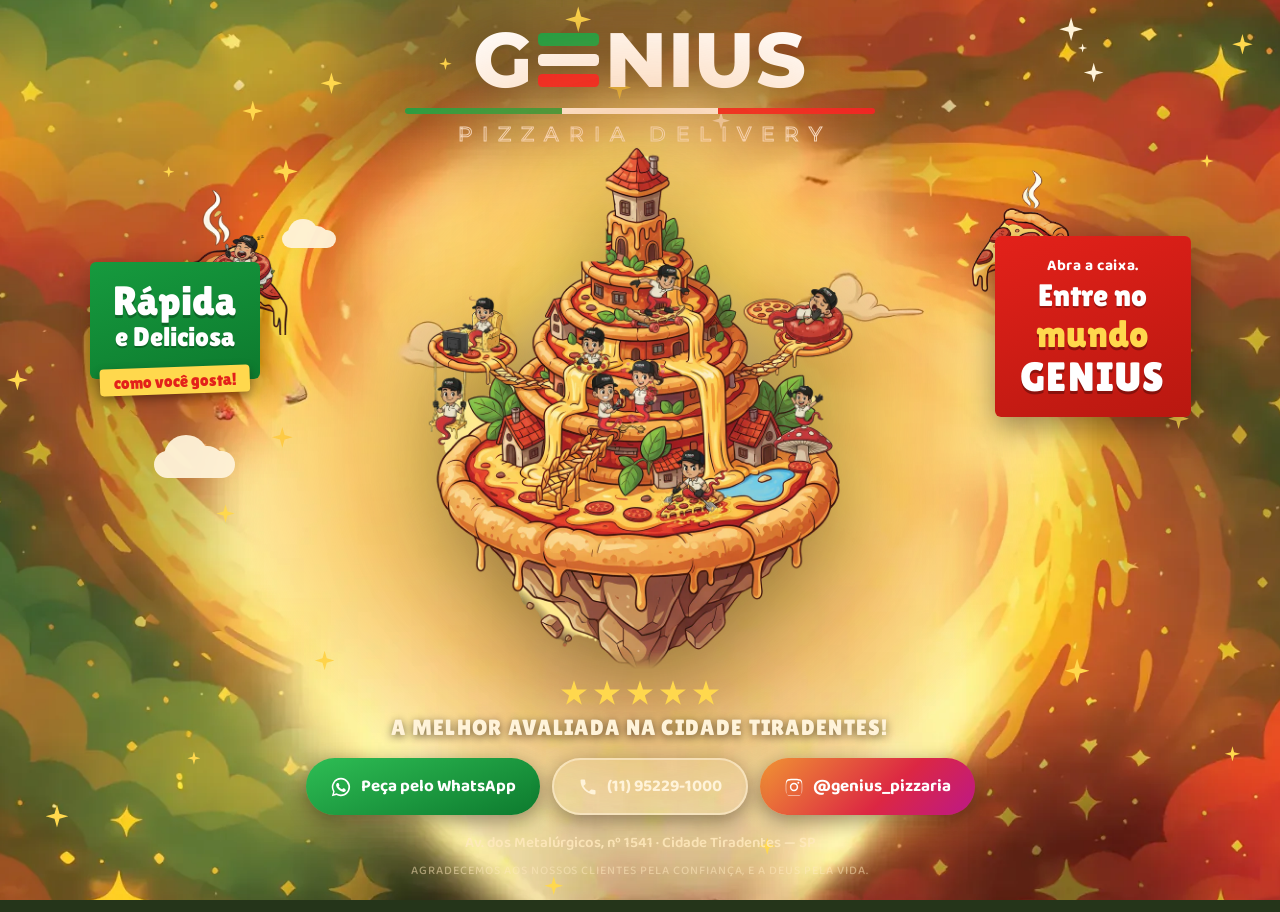
==== site/index.html @ 263ae0ee "Ponta da crosta da ilha completa: mantém rocha+brilho com desvanecimento suave (sem corte reto), ver" ====
<!DOCTYPE html>
<html lang="pt-BR">
<head>
  <meta charset="UTF-8">
  <meta name="viewport" content="width=device-width, initial-scale=1.0">
  <title>Genius Pizzaria Delivery — Entre no Mundo Genius 🍕</title>
  <meta name="description" content="Genius Pizzaria Delivery — rápida e deliciosa, como você gosta! A melhor avaliada na Cidade Tiradentes. Peça já: (11) 95229-1000">
  <meta property="og:title" content="Genius Pizzaria Delivery">
  <meta property="og:description" content="Abra a caixa. Entre no Mundo Genius! A melhor avaliada na Cidade Tiradentes.">
  <meta property="og:type" content="website">
  <link rel="icon" href="data:image/svg+xml,<svg xmlns=%22http://www.w3.org/2000/svg%22 viewBox=%220 0 100 100%22><text y=%22.9em%22 font-size=%2290%22>🍕</text></svg>">
  <link rel="preconnect" href="https://fonts.googleapis.com">
  <link rel="preconnect" href="https://fonts.gstatic.com" crossorigin>
  <link href="https://fonts.googleapis.com/css2?family=Montserrat:wght@500;800&family=Lilita+One&family=Baloo+2:wght@500;600;700&display=swap" rel="stylesheet">
  <link rel="preload" as="image" href="assets/island-v3.webp" imagesrcset="assets/island-sm-v3.webp 900w, assets/island-v3.webp 1500w" imagesizes="(max-width: 640px) 88vw, 46vh" fetchpriority="high">
  <link rel="preload" as="image" href="assets/bg-v2.webp" media="(min-width: 721px)">
  <link rel="preload" as="image" href="assets/bg-sm-v2.webp" media="(max-width: 720px)">
  <meta name="theme-color" content="#46551f">
  <link rel="stylesheet" href="style.css">
</head>
<body>

  <!-- ===== Fundo: a arte real da caixa (estático) + vida por cima ===== -->
  <div class="cosmos" aria-hidden="true">
    <div class="bg-art p" data-depth="-.1"></div>
    <div class="stars" id="stars"></div>
    <div class="embers" id="embers"></div>
  </div>

  <main class="scene">

    <!-- ===== Logo ===== -->
    <header class="logo reveal" style="--d:.15s">
      <h1 class="logo__word" translate="no">
        <span>G</span><span class="logo__flag-e"><i></i><i></i><i></i></span><span>NIUS</span>
      </h1>
      <div class="logo__ribbon"><i></i><i></i><i></i></div>
      <p class="logo__sub">Pizzaria&nbsp;Delivery</p>
    </header>

    <!-- ===== Palco central ===== -->
    <section class="stage" aria-label="O Mundo Genius">

      <div class="glow p" data-depth=".1"></div>

      <!-- nuvenzinhas creme -->
      <div class="puff puff--1 p" data-depth=".5" aria-hidden="true"></div>
      <div class="puff puff--2 p" data-depth=".62" aria-hidden="true"></div>
      <div class="puff puff--3 p" data-depth=".45" aria-hidden="true"></div>

      <!-- geninho dormindo na fatia -->
      <div class="flyer flyer--sleep p reveal" data-depth=".85" style="--d:.9s">
        <img src="assets/flyer-sleep-v2.webp" alt="Geninho cochilando em uma fatia de pizza voadora" width="440" height="452" draggable="false">
      </div>

      <!-- fatia flutuante -->
      <div class="flyer flyer--slice p reveal" data-depth=".95" style="--d:1.05s">
        <img src="assets/slice-v2.webp" alt="Fatia de pizza flutuando com queijo derretido" width="360" height="437" draggable="false">
      </div>

      <!-- ilha de pizza -->
      <div class="island p reveal-island" data-depth=".3" id="island">
        <img src="assets/island-v3.webp"
             srcset="assets/island-sm-v3.webp 900w, assets/island-v3.webp 1500w"
             sizes="(max-width: 640px) 92vw, 60vh"
             alt="Ilha flutuante feita de pizza, com torre, cachoeiras de queijo e os geninhos da Genius Pizzaria se divertindo"
             width="1500" height="1653" draggable="false">
      </div>

      <!-- geninho entregador voando -->
      <div class="flyer flyer--cape" aria-hidden="true">
        <div class="flyer--cape__bob">
          <img src="assets/flyer-cape-v2.webp" alt="" width="470" height="423" draggable="false">
        </div>
      </div>

      <!-- selos -->
      <div class="badges">
      <aside class="badge badge--green p reveal-pop" data-depth=".7" style="--d:.55s">
        <p class="badge--green__top">Rápida</p>
        <p class="badge--green__mid">e Deliciosa</p>
        <p class="badge--green__tag">como você gosta!</p>
      </aside>

      <aside class="badge badge--red p reveal-pop" data-depth=".7" style="--d:.7s">
        <p class="badge--red__small">Abra a caixa.</p>
        <p class="badge--red__line1">Entre no</p>
        <p class="badge--red__line2">mundo</p>
        <p class="badge--red__line3" translate="no">GENIUS</p>
      </aside>
      </div>
    </section>

    <!-- ===== Rodapé / CTA ===== -->
    <footer class="cta reveal" style="--d:1.2s">
      <div class="cta__rating" role="img" aria-label="5 estrelas — a melhor avaliada na Cidade Tiradentes">
        <span class="star"></span><span class="star"></span><span class="star"></span><span class="star"></span><span class="star"></span>
      </div>
      <p class="cta__claim">A melhor avaliada na Cidade Tiradentes!</p>

      <div class="cta__buttons">
        <a class="btn btn--wa" href="https://wa.me/5511952291000?text=Ol%C3%A1!%20Quero%20fazer%20um%20pedido%20%F0%9F%8D%95" target="_blank" rel="noopener">
          <svg viewBox="0 0 24 24" width="22" height="22" fill="currentColor" aria-hidden="true"><path d="M12 2a10 10 0 0 0-8.6 15.1L2 22l5-1.3A10 10 0 1 0 12 2Zm0 18.2c-1.6 0-3.1-.4-4.4-1.2l-.3-.2-3 .8.8-2.9-.2-.3A8.2 8.2 0 1 1 12 20.2Zm4.6-6.1c-.3-.1-1.5-.7-1.7-.8-.2-.1-.4-.1-.6.1-.2.3-.7.8-.8 1-.1.2-.3.2-.5.1a6.7 6.7 0 0 1-3.3-2.9c-.3-.4 0-.5.1-.7l.4-.5c.1-.2.1-.3 0-.5l-.8-1.9c-.2-.5-.4-.4-.6-.4h-.5c-.2 0-.5.1-.7.3-.2.3-.9.9-.9 2.2s.9 2.5 1.1 2.7c.1.2 1.8 2.8 4.5 3.9 2.6 1.1 2.6.7 3.1.7.5-.1 1.5-.6 1.7-1.2.2-.6.2-1.1.2-1.2-.1-.1-.3-.2-.7-.3Z"/></svg>
          Peça pelo WhatsApp
        </a>
        <a class="btn btn--tel" href="tel:+5511952291000">
          <svg viewBox="0 0 24 24" width="20" height="20" fill="currentColor" aria-hidden="true"><path d="M6.6 10.8a15.5 15.5 0 0 0 6.6 6.6l2.2-2.2c.3-.3.7-.4 1-.2 1.1.4 2.3.6 3.6.6.6 0 1 .4 1 1V20c0 .6-.4 1-1 1A17 17 0 0 1 3 4c0-.6.4-1 1-1h3.5c.6 0 1 .4 1 1 0 1.2.2 2.4.6 3.6.1.3 0 .7-.2 1l-2.3 2.2Z"/></svg>
          (11) 95229-1000
        </a>
        <a class="btn btn--ig" href="https://www.instagram.com/genius_pizzaria/" target="_blank" rel="noopener">
          <svg viewBox="0 0 24 24" width="20" height="20" fill="currentColor" aria-hidden="true"><path d="M12 2.2c3.2 0 3.6 0 4.8.1 1.2.1 1.9.2 2.3.4.6.2 1 .5 1.4.9.4.4.7.8.9 1.4.2.4.4 1.1.4 2.3.1 1.2.1 1.6.1 4.8s0 3.6-.1 4.8c-.1 1.2-.2 1.9-.4 2.3a3.8 3.8 0 0 1-2.3 2.3c-.4.2-1.1.4-2.3.4-1.2.1-1.6.1-4.8.1s-3.6 0-4.8-.1c-1.2-.1-1.9-.2-2.3-.4a3.8 3.8 0 0 1-2.3-2.3c-.2-.4-.4-1.1-.4-2.3-.1-1.2-.1-1.6-.1-4.8s0-3.6.1-4.8c.1-1.2.2-1.9.4-2.3.2-.6.5-1 .9-1.4.4-.4.8-.7 1.4-.9.4-.2 1.1-.4 2.3-.4 1.2-.1 1.6-.1 4.8-.1Zm0 1.8c-3.1 0-3.5 0-4.7.1-1.1.1-1.7.2-2.1.4-.5.2-.9.4-1.2.8-.4.3-.6.7-.8 1.2-.2.4-.3 1-.4 2.1-.1 1.2-.1 1.6-.1 4.7s0 3.5.1 4.7c.1 1.1.2 1.7.4 2.1.2.5.4.9.8 1.2.3.4.7.6 1.2.8.4.2 1 .3 2.1.4 1.2.1 1.6.1 4.7.1s3.5 0 4.7-.1c1.1-.1 1.7-.2 2.1-.4.5-.2.9-.4 1.2-.8.4-.3.6-.7.8-1.2.2-.4.3-1 .4-2.1.1-1.2.1-1.6.1-4.7s0-3.5-.1-4.7c-.1-1.1-.2-1.7-.4-2.1a2.6 2.6 0 0 0-.8-1.2 2.6 2.6 0 0 0-1.2-.8c-.4-.2-1-.3-2.1-.4-1.2-.1-1.6-.1-4.7-.1Zm0 3a5 5 0 1 1 0 10 5 5 0 0 1 0-10Zm0 8.2a3.2 3.2 0 1 0 0-6.4 3.2 3.2 0 0 0 0 6.4Zm6.4-8.4a1.2 1.2 0 1 1-2.4 0 1.2 1.2 0 0 1 2.4 0Z"/></svg>
          @genius_pizzaria
        </a>
      </div>

      <p class="cta__address">Av. dos Metalúrgicos, nº 1541 · Cidade Tiradentes — SP</p>
      <p class="cta__thanks">Agradecemos aos nossos clientes pela confiança, e a Deus pela vida.</p>
    </footer>
  </main>

  <script src="main.js" defer></script>
</body>
</html>
---- site/style.css ----
/* ============================================================
   GENIUS PIZZARIA — O Mundo Genius
   Paleta extraída da arte da caixa
   ============================================================ */
:root {
  --verde-escuro: #25351a;
  --verde-musgo: #46551f;
  --verde-selo: #169a3e;
  --verde-selo-esc: #0d7a2e;
  --vermelho: #e3211a;
  --vermelho-esc: #8e2017;
  --vinho: #5d140f;
  --laranja: #e8541d;
  --laranja-quente: #f58220;
  --dourado: #f5a623;
  --amarelo-estrela: #ffd84d;
  --queijo: #ffc83d;
  --creme: #fff3d9;
  --creme-suave: #ffe9bd;
  --tinta: #2b1408;

  --fonte-display: "Lilita One", "Baloo 2", cursive;
  --fonte-logo: "Montserrat", sans-serif;
  --fonte-corpo: "Baloo 2", sans-serif;

  /* parallax (atualizado via JS, -1..1) */
  --px: 0;
  --py: 0;
}

* { margin: 0; padding: 0; box-sizing: border-box; }

html, body { height: 100%; }

body {
  font-family: var(--fonte-corpo);
  color: var(--creme);
  background: var(--verde-escuro);
  overflow-x: hidden;
  -webkit-font-smoothing: antialiased;
}

img { user-select: none; -webkit-user-drag: none; }

/* ============================================================
   FUNDO CÓSMICO
   ============================================================ */
.cosmos {
  position: fixed;
  inset: 0;
  overflow: hidden;
  z-index: 0;
}

/* a arte de fundo da própria caixa, extraída do PDF original */
.bg-art {
  position: absolute;
  inset: -2.5%;
  background: url("assets/bg-v2.webp") center / cover no-repeat;
  background-color: #b0501e;
}

/* estrelas de 4 pontas (criadas via JS) */
.stars span {
  position: absolute;
  width: var(--s, 18px);
  height: var(--s, 18px);
  background: var(--c, var(--amarelo-estrela));
  clip-path: polygon(50% 0, 61% 39%, 100% 50%, 61% 61%, 50% 100%, 39% 61%, 0 50%, 39% 39%);
  animation: piscar var(--t, 3.5s) ease-in-out var(--d, 0s) infinite;
  filter: drop-shadow(0 0 6px rgba(255, 216, 77, .8));
}

@keyframes piscar {
  0%, 100% { transform: scale(.5) rotate(0deg); opacity: .25; }
  50%      { transform: scale(1.15) rotate(18deg); opacity: 1; }
}

/* fagulhas subindo */
.embers i {
  position: absolute;
  bottom: -3vh;
  width: var(--s, 6px);
  height: var(--s, 6px);
  border-radius: 50%;
  background: var(--dourado);
  opacity: 0;
  filter: blur(1px);
  animation: subir var(--t, 11s) linear var(--d, 0s) infinite;
}

@keyframes subir {
  0%   { transform: translate(0, 0) scale(1); opacity: 0; }
  8%   { opacity: .85; }
  100% { transform: translate(var(--drift, 30px), -108vh) scale(.2); opacity: 0; }
}

/* (nuvens agora fazem parte da arte real de fundo) */

/* ============================================================
   CENA
   ============================================================ */
.scene {
  position: relative;
  z-index: 1;
  min-height: 100dvh;
  display: flex;
  flex-direction: column;
  align-items: center;
}

/* camadas com parallax: JS define data-depth */
.p { will-change: transform; }

/* ---------- LOGO ---------- */
.logo {
  text-align: center;
  padding-top: clamp(12px, 2.4vh, 28px);
  filter: drop-shadow(0 6px 18px rgba(0, 0, 0, .45));
}

.logo__word {
  font-family: var(--fonte-logo);
  font-weight: 800;
  font-size: clamp(44px, 8.5vmin, 84px);
  letter-spacing: .01em;
  color: #fff;
  line-height: 1;
  display: inline-flex;
  align-items: center;
}

/* o "E" de bandeira italiana (barras arredondadas, como na logo oficial) */
.logo__flag-e {
  display: inline-flex;
  flex-direction: column;
  justify-content: center;
  gap: .105em;
  width: .8em;
  height: .76em;
  margin: 0 .07em;
}
.logo__flag-e i {
  height: .165em;
  border-radius: .055em;
  animation: ondular-e 4s ease-in-out infinite;
}
.logo__flag-e i:nth-child(1) { background: #16a046; }
.logo__flag-e i:nth-child(2) { background: #fff; animation-delay: .25s; }
.logo__flag-e i:nth-child(3) { background: #ee1c25; animation-delay: .5s; }

@keyframes ondular-e {
  0%, 100% { transform: scaleX(1); }
  50%      { transform: scaleX(.88); }
}

/* barra tricolor reta com pontas arredondadas */
.logo__ribbon {
  display: flex;
  width: min(86vw, 470px);
  height: 6px;
  margin: 10px auto 8px;
  border-radius: 4px;
  overflow: hidden;
}
.logo__ribbon i { flex: 1; }
.logo__ribbon i:nth-child(1) { background: #16a046; }
.logo__ribbon i:nth-child(2) { background: #fff; }
.logo__ribbon i:nth-child(3) { background: #ee1c25; }

.logo__sub {
  font-family: var(--fonte-logo);
  font-weight: 500;
  font-size: clamp(13px, 2.2vmin, 20px);
  letter-spacing: .5em;
  text-indent: .5em;
  text-transform: uppercase;
  color: transparent;
  -webkit-text-stroke: 1px rgba(255, 255, 255, .92);
  opacity: .95;
}

@supports not (-webkit-text-stroke: 1px white) {
  .logo__sub { color: var(--creme-suave); }
}

/* ---------- PALCO ---------- */
.stage {
  position: relative;
  flex: 1;
  width: 100%;
  display: grid;
  place-items: center;
  min-height: 0;
}

/* brilho pulsante atrás da ilha */
.glow {
  /* centralizado sem transform: o parallax (JS) sobrescreve o transform */
  position: absolute;
  left: calc(50% - min(47.5vmin, 440px));
  top: calc(50% - min(47.5vmin, 440px));
  width: min(95vmin, 880px);
  height: min(95vmin, 880px);
  border-radius: 50%;
  background:
    radial-gradient(circle, rgba(255, 243, 217, .92) 0%, rgba(255, 200, 61, .55) 26%, rgba(245, 130, 32, .32) 48%, transparent 70%);
  animation: pulsar 7s ease-in-out infinite;
  pointer-events: none;
}

@keyframes pulsar {
  0%, 100% { opacity: .45; scale: 1; }
  50%      { opacity: .7; scale: 1.05; }
}

/* ---------- ILHA ---------- */
.island {
  position: relative;
  z-index: 3;
  width: min(88vw, 48vh, 640px);
}

.island img {
  display: block;
  width: 100%;
  height: auto;
  animation: flutuar 7s ease-in-out infinite;
  filter: drop-shadow(0 30px 50px rgba(43, 20, 8, .5));
}

@keyframes flutuar {
  0%, 100% { transform: translateY(-1.2%) rotate(-.5deg); }
  50%      { transform: translateY(1.4%) rotate(.5deg); }
}

/* ---------- VOADORES ---------- */
.flyer { position: absolute; z-index: 4; pointer-events: none; }
.flyer img { display: block; width: 100%; height: auto; }

/* geninho dormindo — balança como rede */
.flyer--sleep {
  width: clamp(110px, 17vmin, 190px);
  left: clamp(2vw, 14vw, 18vw);
  top: 6%;
}
.flyer--sleep img {
  animation: ninar 6.5s ease-in-out infinite;
  transform-origin: 50% 120%;
}

@keyframes ninar {
  0%, 100% { transform: rotate(-4deg) translateY(0); }
  50%      { transform: rotate(3deg) translateY(-3.5%); }
}

/* fatia flutuante — sobe e desce */
.flyer--slice {
  width: clamp(78px, 12vmin, 135px);
  right: clamp(2vw, 16vw, 20vw);
  top: 4%;
}
.flyer--slice img {
  animation: bobear 5.2s ease-in-out -1.5s infinite;
}

@keyframes bobear {
  0%, 100% { transform: translateY(0) rotate(2deg); }
  50%      { transform: translateY(-9%) rotate(-3deg); }
}

/* geninho entregador — atravessa a tela */
.flyer--cape {
  width: clamp(120px, 19vmin, 210px);
  left: 0;
  top: 30%;
  z-index: 5;
  animation: entrega 26s linear 2s infinite;
  opacity: 0;
}

@keyframes entrega {
  0%    { transform: translateX(-30vw) translateY(0); opacity: 0; }
  2%    { opacity: 1; }
  20%   { transform: translateX(22vw) translateY(-6vh); }
  45%   { transform: translateX(64vw) translateY(3vh); }
  64%   { transform: translateX(101vw) translateY(-4vh); opacity: 1; }
  65%   { opacity: 0; }
  100%  { transform: translateX(101vw) translateY(-4vh); opacity: 0; }
}

.flyer--cape__bob { animation: bobear 2.2s ease-in-out infinite; }

/* ---------- NUVENZINHAS CREME ---------- */
.puff {
  position: absolute;
  z-index: 2;
  background: var(--creme);
  border-radius: 50px;
  opacity: .95;
  animation: bobear 8s ease-in-out infinite;
}
.puff::before, .puff::after {
  content: "";
  position: absolute;
  background: inherit;
  border-radius: 50%;
}
.puff::before { width: 55%; height: 160%; bottom: 0; left: 12%; }
.puff::after  { width: 42%; height: 120%; bottom: 0; right: 14%; }

.puff--1 { width: clamp(70px, 9vmin, 110px); height: clamp(22px, 3vmin, 36px); left: 12%; top: 58%; animation-delay: -2s; }
.puff--2 { width: clamp(54px, 7vmin, 88px);  height: clamp(18px, 2.4vmin, 28px); right: 10%; top: 30%; animation-delay: -5s; }
.puff--3 { width: clamp(46px, 6vmin, 70px);  height: clamp(15px, 2vmin, 24px); left: 22%; top: 16%; animation-delay: -7s; }

/* ---------- SELOS ---------- */
.badges { display: contents; }

.badge {
  position: absolute;
  z-index: 6;
  font-family: var(--fonte-display);
  text-align: center;
  color: #fff;
  box-shadow: 0 10px 28px rgba(20, 10, 4, .4);
}

/* balanço de pêndulo contínuo */
.badge--green { animation: pendulo-g 6s ease-in-out 1.6s infinite; }
.badge--red   { animation: pendulo-r 7s ease-in-out 2s infinite; }

@keyframes pendulo-g {
  0%, 100% { transform: rotate(-7deg); }
  50%      { transform: rotate(-3.5deg); }
}
@keyframes pendulo-r {
  0%, 100% { transform: rotate(4.5deg); }
  50%      { transform: rotate(1.5deg); }
}

.badge--green {
  left: clamp(8px, 7vw, 12vw);
  top: 22%;
  background: linear-gradient(160deg, var(--verde-selo), var(--verde-selo-esc));
  padding: clamp(12px, 2vmin, 22px) clamp(16px, 2.6vmin, 30px) clamp(20px, 3vmin, 32px);
  border-radius: 6px;
}

.badge--green__top {
  font-size: clamp(26px, 4.6vmin, 48px);
  line-height: 1;
  text-shadow: 0 3px 0 rgba(0, 0, 0, .25);
}

.badge--green__mid {
  font-size: clamp(17px, 3vmin, 31px);
  line-height: 1.15;
  text-shadow: 0 2px 0 rgba(0, 0, 0, .25);
}

.badge--green__tag {
  position: absolute;
  left: 50%;
  bottom: clamp(-14px, -1.6vmin, -10px);
  transform: translateX(-50%) rotate(-2deg);
  white-space: nowrap;
  background: var(--amarelo-estrela);
  color: var(--vermelho);
  font-size: clamp(12px, 1.9vmin, 19px);
  padding: .22em .8em .18em;
  border-radius: 4px;
  box-shadow: 0 4px 10px rgba(20, 10, 4, .35);
}

.badge--red {
  right: clamp(8px, 7vw, 12vw);
  top: 17%;
  background: linear-gradient(160deg, var(--vermelho), #b81810);
  padding: clamp(12px, 2vmin, 24px) clamp(16px, 2.8vmin, 34px);
  border-radius: 6px;
}

.badge--red__small {
  font-family: var(--fonte-corpo);
  font-weight: 700;
  font-size: clamp(11px, 1.7vmin, 17px);
  letter-spacing: .04em;
  margin-bottom: .2em;
}

.badge--red__line1 {
  font-size: clamp(20px, 3.4vmin, 35px);
  line-height: 1;
  text-shadow: 0 2px 0 rgba(0, 0, 0, .25);
}

.badge--red__line2 {
  font-size: clamp(24px, 4.2vmin, 44px);
  line-height: 1.15;
  color: var(--amarelo-estrela);
  text-shadow: 0 3px 0 rgba(0, 0, 0, .3);
}

.badge--red__line3 {
  font-size: clamp(26px, 4.6vmin, 48px);
  line-height: 1.05;
  letter-spacing: .03em;
  text-shadow: 0 3px 0 rgba(0, 0, 0, .3);
}

/* ---------- RODAPÉ / CTA ---------- */
.cta {
  position: relative;
  z-index: 7;
  text-align: center;
  padding: 8px 18px clamp(20px, 3.5vh, 36px);
}

.cta__rating {
  display: inline-flex;
  gap: 6px;
  margin-bottom: 4px;
}

.star {
  width: clamp(20px, 3vmin, 30px);
  height: clamp(20px, 3vmin, 30px);
  background: var(--amarelo-estrela);
  clip-path: polygon(50% 0%, 61% 35%, 98% 35%, 68% 57%, 79% 91%, 50% 70%, 21% 91%, 32% 57%, 2% 35%, 39% 35%);
  filter: drop-shadow(0 2px 4px rgba(20, 10, 4, .5));
  animation: brilho-estrela 3s ease-in-out infinite;
}
.star:nth-child(2) { animation-delay: .15s; }
.star:nth-child(3) { animation-delay: .3s; }
.star:nth-child(4) { animation-delay: .45s; }
.star:nth-child(5) { animation-delay: .6s; }

@keyframes brilho-estrela {
  0%, 100% { transform: scale(1); }
  10%      { transform: scale(1.18) rotate(8deg); }
  20%      { transform: scale(1); }
}

.cta__claim {
  font-family: var(--fonte-display);
  font-size: clamp(15px, 2.4vmin, 23px);
  letter-spacing: .06em;
  text-transform: uppercase;
  color: var(--creme);
  text-shadow: 0 2px 8px rgba(20, 10, 4, .6);
  margin-bottom: clamp(12px, 2vh, 20px);
}

.cta__buttons {
  display: flex;
  flex-wrap: wrap;
  justify-content: center;
  gap: 12px;
  margin-bottom: clamp(10px, 1.8vh, 18px);
}

.btn {
  display: inline-flex;
  align-items: center;
  gap: 9px;
  font-family: var(--fonte-corpo);
  font-weight: 700;
  font-size: clamp(14px, 2vmin, 17px);
  text-decoration: none;
  padding: 13px 24px;
  border-radius: 999px;
  transition: transform .18s cubic-bezier(.34, 1.56, .64, 1), box-shadow .18s ease, background .18s ease;
  box-shadow: 0 6px 20px rgba(20, 10, 4, .4);
}

.btn:hover { transform: translateY(-3px) scale(1.04); }
.btn:active { transform: translateY(0) scale(.98); }

.btn--wa {
  background: linear-gradient(160deg, #2ebd54, var(--verde-selo-esc));
  color: #fff;
}
.btn--wa:hover { box-shadow: 0 10px 28px rgba(22, 154, 62, .45); }

.btn--tel {
  background: rgba(255, 243, 217, .12);
  color: var(--creme);
  border: 2px solid rgba(255, 243, 217, .55);
  backdrop-filter: blur(4px);
}
.btn--tel:hover { background: rgba(255, 243, 217, .22); }

.btn--ig {
  background: linear-gradient(135deg, #f09433, #dc2743 60%, #bc1888);
  color: #fff;
}
.btn--ig:hover { box-shadow: 0 10px 28px rgba(220, 39, 67, .45); }

.cta__address {
  font-size: clamp(12px, 1.8vmin, 15px);
  font-weight: 600;
  color: var(--creme-suave);
  opacity: .85;
}

.cta__thanks {
  font-size: clamp(10px, 1.5vmin, 12px);
  font-weight: 500;
  letter-spacing: .08em;
  text-transform: uppercase;
  color: var(--creme-suave);
  opacity: .5;
  margin-top: 6px;
}

/* ============================================================
   ENTRADA (revelação em cascata)
   ============================================================ */
.reveal {
  opacity: 0;
  animation: revelar .9s cubic-bezier(.22, 1, .36, 1) var(--d, 0s) forwards;
}

@keyframes revelar {
  from { opacity: 0; transform: translateY(26px); }
  to   { opacity: 1; transform: translateY(0); }
}

.reveal-island {
  opacity: 0;
  animation: revelar-ilha 1.3s cubic-bezier(.22, 1, .36, 1) .3s forwards;
}

@keyframes revelar-ilha {
  from { opacity: 0; transform: translateY(7vh) scale(.92); }
  to   { opacity: 1; transform: translateY(0) scale(1); }
}

.reveal-pop {
  opacity: 0;
  animation: pop .7s cubic-bezier(.3, 1.8, .5, .9) var(--d, 0s) forwards;
}

@keyframes pop {
  from { opacity: 0; transform: scale(.3) rotate(-12deg); }
  to   { opacity: 1; transform: scale(1) rotate(0); }
}

/* os selos acumulam pop + pêndulo: o pêndulo tem delay até o pop acabar */

/* ============================================================
   RESPONSIVO
   ============================================================ */
@media (max-width: 720px) {
  .island { width: min(88vw, 46vh); }

  /* no celular os selos viram uma fileira no topo do palco,
     fora do desenho — nada de cobrir os geninhos */
  .stage { padding-top: 96px; }

  .badges {
    display: flex;
    position: absolute;
    top: 8px; left: 0; right: 0;
    justify-content: center;
    align-items: center;
    gap: 12px;
    z-index: 6;
    pointer-events: none;
  }
  .badge { position: static; }
  .badge--green { padding: 8px 14px 12px; }
  .badge--red   { padding: 8px 14px; }
  .badge--green__top  { font-size: 17px; }
  .badge--green__mid  { font-size: 12px; }
  .badge--green__tag  { font-size: 10px; bottom: -10px; }
  .badge--red__small  { font-size: 9px; }
  .badge--red__line1  { font-size: 13px; }
  .badge--red__line2  { font-size: 15px; }
  .badge--red__line3  { font-size: 17px; }

  .flyer--sleep { left: 1vw; top: 110px; width: clamp(80px, 21vw, 115px); }
  .flyer--slice { right: 2vw; top: 46%; width: clamp(58px, 15vw, 85px); }

  .bg-art { background-image: url("assets/bg-sm-v2.webp"); }

  .cta__buttons { flex-direction: column; align-items: stretch; max-width: 340px; margin-inline: auto; }
  .btn { justify-content: center; }
}

@media (max-height: 600px) and (orientation: landscape) {
  .logo { padding-top: 10px; }
  .logo__word { font-size: 38px; }
  .island { width: min(50vh, 50vw); }
}

/* ============================================================
   ACESSIBILIDADE — movimento reduzido
   ============================================================ */
@media (prefers-reduced-motion: reduce) {
  *, *::before, *::after {
    animation-duration: .01ms !important;
    animation-iteration-count: 1 !important;
    transition-duration: .01ms !important;
  }
  .reveal, .reveal-island, .reveal-pop, .flyer--cape { opacity: 1; }
  .flyer--cape { display: none; }
}
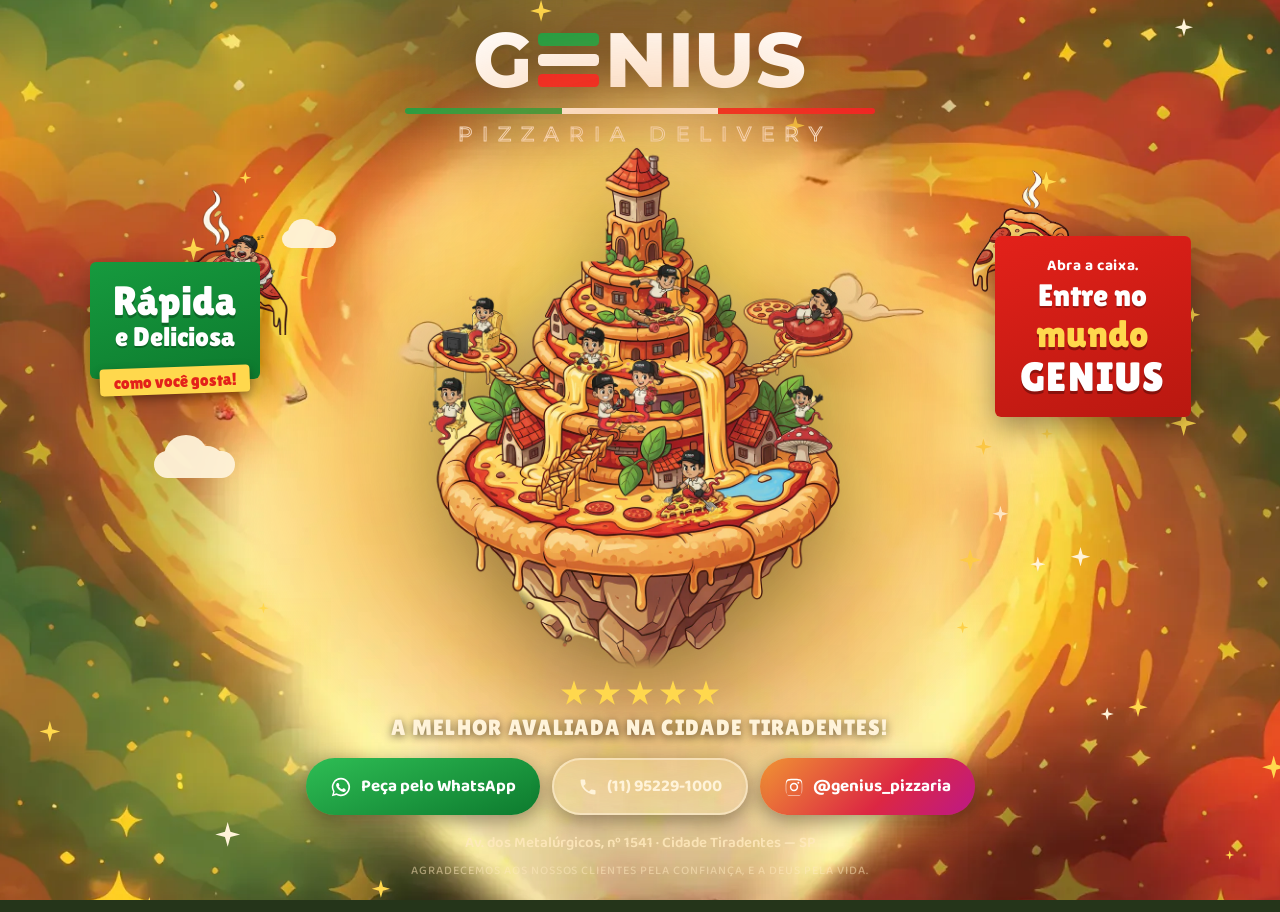
==== commit 8a85b3e5: "Remove fragmento/halo atrás do geninho de capa (versiona p/ v3) Co-Authored-By: Claude Opus 4.8 <nor" ====
--- a/site/index.html
+++ b/site/index.html
@@ -70,7 +70,7 @@
       <!-- geninho entregador voando -->
       <div class="flyer flyer--cape" aria-hidden="true">
         <div class="flyer--cape__bob">
-          <img src="assets/flyer-cape-v2.webp" alt="" width="470" height="423" draggable="false">
+          <img src="assets/flyer-cape-v3.webp" alt="" width="470" height="423" draggable="false">
         </div>
       </div>
 
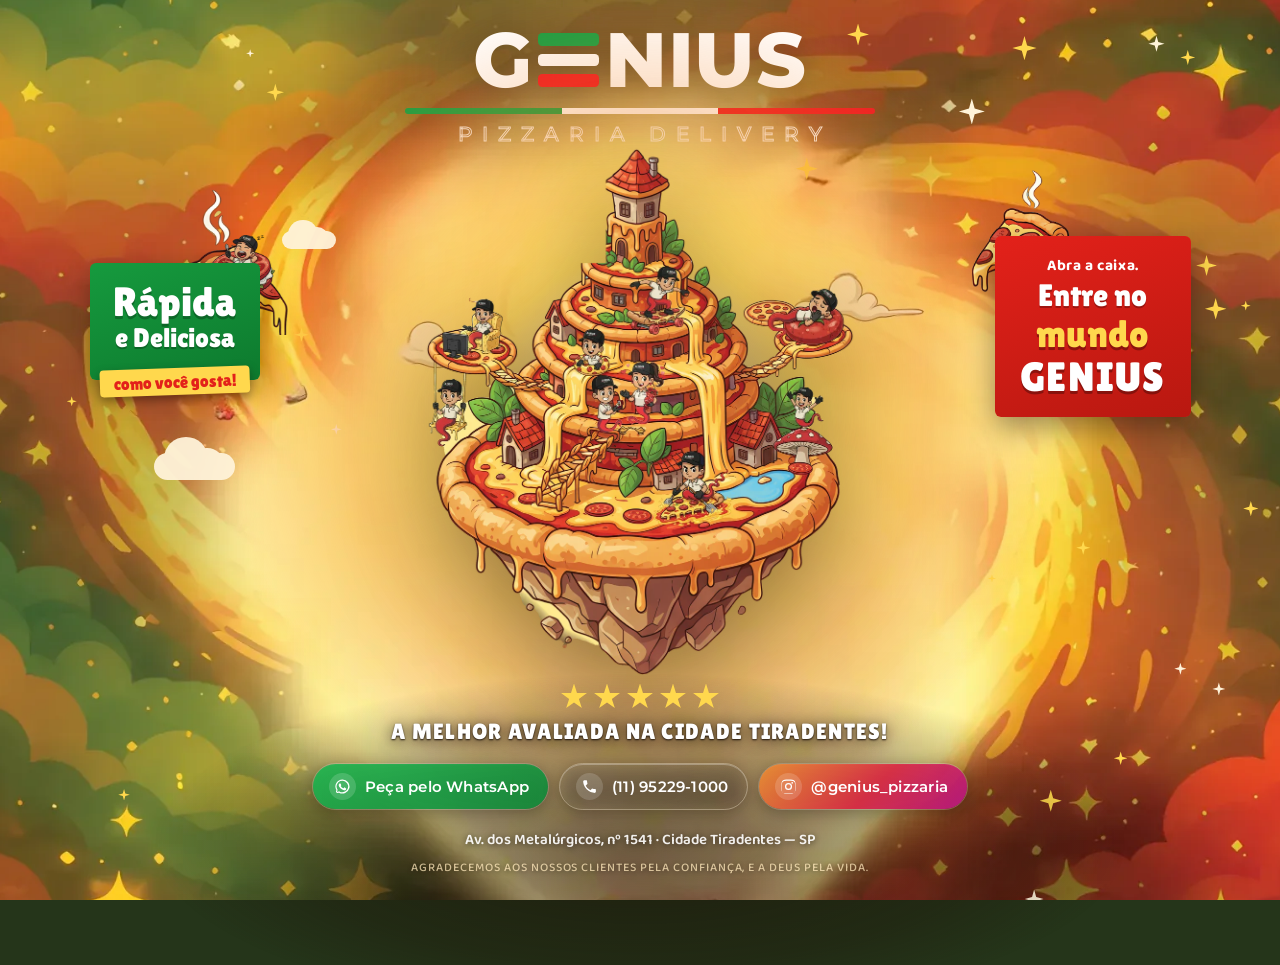
==== commit 6a2cbacd: "Ilha: rocha completa ate o debris e chaminca inteira (corrige fade que cortava ~150px da rocha e cro" ====
--- a/site/index.html
+++ b/site/index.html
@@ -12,7 +12,7 @@
   <link rel="preconnect" href="https://fonts.googleapis.com">
   <link rel="preconnect" href="https://fonts.gstatic.com" crossorigin>
   <link href="https://fonts.googleapis.com/css2?family=Montserrat:wght@500;800&family=Lilita+One&family=Baloo+2:wght@500;600;700&display=swap" rel="stylesheet">
-  <link rel="preload" as="image" href="assets/island-v3.webp" imagesrcset="assets/island-sm-v3.webp 900w, assets/island-v3.webp 1500w" imagesizes="(max-width: 640px) 88vw, 46vh" fetchpriority="high">
+  <link rel="preload" as="image" href="assets/island-v4.webp" imagesrcset="assets/island-sm-v4.webp 900w, assets/island-v4.webp 1500w" imagesizes="(max-width: 640px) 88vw, 46vh" fetchpriority="high">
   <link rel="preload" as="image" href="assets/bg-v2.webp" media="(min-width: 721px)">
   <link rel="preload" as="image" href="assets/bg-sm-v2.webp" media="(max-width: 720px)">
   <meta name="theme-color" content="#46551f">
@@ -60,11 +60,11 @@
 
       <!-- ilha de pizza -->
       <div class="island p reveal-island" data-depth=".3" id="island">
-        <img src="assets/island-v3.webp"
-             srcset="assets/island-sm-v3.webp 900w, assets/island-v3.webp 1500w"
+        <img src="assets/island-v4.webp"
+             srcset="assets/island-sm-v4.webp 900w, assets/island-v4.webp 1500w"
              sizes="(max-width: 640px) 92vw, 60vh"
              alt="Ilha flutuante feita de pizza, com torre, cachoeiras de queijo e os geninhos da Genius Pizzaria se divertindo"
-             width="1500" height="1653" draggable="false">
+             width="1500" height="1840" draggable="false">
       </div>
 
       <!-- geninho entregador voando -->
--- a/site/style.css
+++ b/site/style.css
@@ -416,6 +416,20 @@
   padding: 8px 18px clamp(20px, 3.5vh, 36px);
 }
 
+/* véu suave para o texto saltar sobre o brilho claro */
+.cta::before {
+  content: "";
+  position: absolute;
+  left: 50%;
+  top: -6%;
+  width: 150%;
+  height: 130%;
+  transform: translateX(-50%);
+  background: radial-gradient(ellipse 60% 72% at 50% 60%, rgba(26, 14, 5, .58), rgba(26, 14, 5, .28) 55%, transparent 78%);
+  z-index: -1;
+  pointer-events: none;
+}
+
 .cta__rating {
   display: inline-flex;
   gap: 6px;
@@ -446,61 +460,87 @@
   font-size: clamp(15px, 2.4vmin, 23px);
   letter-spacing: .06em;
   text-transform: uppercase;
-  color: var(--creme);
-  text-shadow: 0 2px 8px rgba(20, 10, 4, .6);
-  margin-bottom: clamp(12px, 2vh, 20px);
+  color: #fff;
+  text-shadow: 0 1px 2px rgba(20, 10, 4, .9), 0 2px 14px rgba(20, 10, 4, .7);
+  margin-bottom: clamp(14px, 2.2vh, 22px);
 }
 
 .cta__buttons {
   display: flex;
   flex-wrap: wrap;
   justify-content: center;
-  gap: 12px;
-  margin-bottom: clamp(10px, 1.8vh, 18px);
-}
-
+  gap: 10px;
+  margin-bottom: clamp(12px, 2vh, 20px);
+}
+
+/* botões slim, modernos: vidro fosco com fino contorno e brilho superior */
 .btn {
+  position: relative;
   display: inline-flex;
   align-items: center;
   gap: 9px;
-  font-family: var(--fonte-corpo);
-  font-weight: 700;
-  font-size: clamp(14px, 2vmin, 17px);
+  font-family: var(--fonte-logo);
+  font-weight: 600;
+  font-size: clamp(12.5px, 1.65vmin, 15px);
+  letter-spacing: .015em;
   text-decoration: none;
-  padding: 13px 24px;
+  padding: 9px 19px 9px 16px;
   border-radius: 999px;
-  transition: transform .18s cubic-bezier(.34, 1.56, .64, 1), box-shadow .18s ease, background .18s ease;
-  box-shadow: 0 6px 20px rgba(20, 10, 4, .4);
-}
-
-.btn:hover { transform: translateY(-3px) scale(1.04); }
-.btn:active { transform: translateY(0) scale(.98); }
-
-.btn--wa {
-  background: linear-gradient(160deg, #2ebd54, var(--verde-selo-esc));
   color: #fff;
-}
-.btn--wa:hover { box-shadow: 0 10px 28px rgba(22, 154, 62, .45); }
-
-.btn--tel {
-  background: rgba(255, 243, 217, .12);
-  color: var(--creme);
-  border: 2px solid rgba(255, 243, 217, .55);
-  backdrop-filter: blur(4px);
-}
-.btn--tel:hover { background: rgba(255, 243, 217, .22); }
-
-.btn--ig {
-  background: linear-gradient(135deg, #f09433, #dc2743 60%, #bc1888);
-  color: #fff;
-}
-.btn--ig:hover { box-shadow: 0 10px 28px rgba(220, 39, 67, .45); }
+  isolation: isolate;
+  -webkit-backdrop-filter: blur(10px);
+  backdrop-filter: blur(10px);
+  border: 1px solid rgba(255, 255, 255, .22);
+  box-shadow:
+    0 4px 16px rgba(20, 10, 4, .32),
+    inset 0 1px 0 rgba(255, 255, 255, .28);
+  transition: transform .22s cubic-bezier(.34, 1.4, .64, 1), box-shadow .22s ease, border-color .22s ease;
+}
+
+/* leve preenchimento de cor por trás do vidro */
+.btn::before {
+  content: "";
+  position: absolute;
+  inset: 0;
+  border-radius: inherit;
+  z-index: -1;
+  opacity: .9;
+  transition: opacity .22s ease;
+}
+
+/* ícone num disco translúcido sutil */
+.btn svg {
+  width: 17px;
+  height: 17px;
+  padding: 5px;
+  box-sizing: content-box;
+  border-radius: 50%;
+  background: rgba(255, 255, 255, .16);
+}
+
+.btn:hover {
+  transform: translateY(-2px);
+  border-color: rgba(255, 255, 255, .42);
+}
+.btn:hover::before { opacity: 1; }
+.btn:active { transform: translateY(0); }
+
+.btn--wa::before { background: linear-gradient(150deg, #1fb851, #128a3a); }
+.btn--wa:hover { box-shadow: 0 8px 24px rgba(20, 170, 70, .4), inset 0 1px 0 rgba(255,255,255,.3); }
+
+.btn--tel::before { background: linear-gradient(150deg, rgba(255,243,217,.16), rgba(255,243,217,.06)); }
+.btn--tel { border-color: rgba(255, 243, 217, .4); }
+.btn--tel:hover { box-shadow: 0 8px 24px rgba(20, 10, 4, .35), inset 0 1px 0 rgba(255,255,255,.3); }
+
+.btn--ig::before { background: linear-gradient(135deg, #f09433, #dc2743 55%, #bc1888); }
+.btn--ig:hover { box-shadow: 0 8px 24px rgba(220, 39, 100, .42), inset 0 1px 0 rgba(255,255,255,.3); }
 
 .cta__address {
   font-size: clamp(12px, 1.8vmin, 15px);
   font-weight: 600;
-  color: var(--creme-suave);
-  opacity: .85;
+  color: #fff;
+  opacity: .9;
+  text-shadow: 0 1px 6px rgba(20, 10, 4, .7);
 }
 
 .cta__thanks {
@@ -509,7 +549,8 @@
   letter-spacing: .08em;
   text-transform: uppercase;
   color: var(--creme-suave);
-  opacity: .5;
+  opacity: .72;
+  text-shadow: 0 1px 5px rgba(20, 10, 4, .6);
   margin-top: 6px;
 }
 
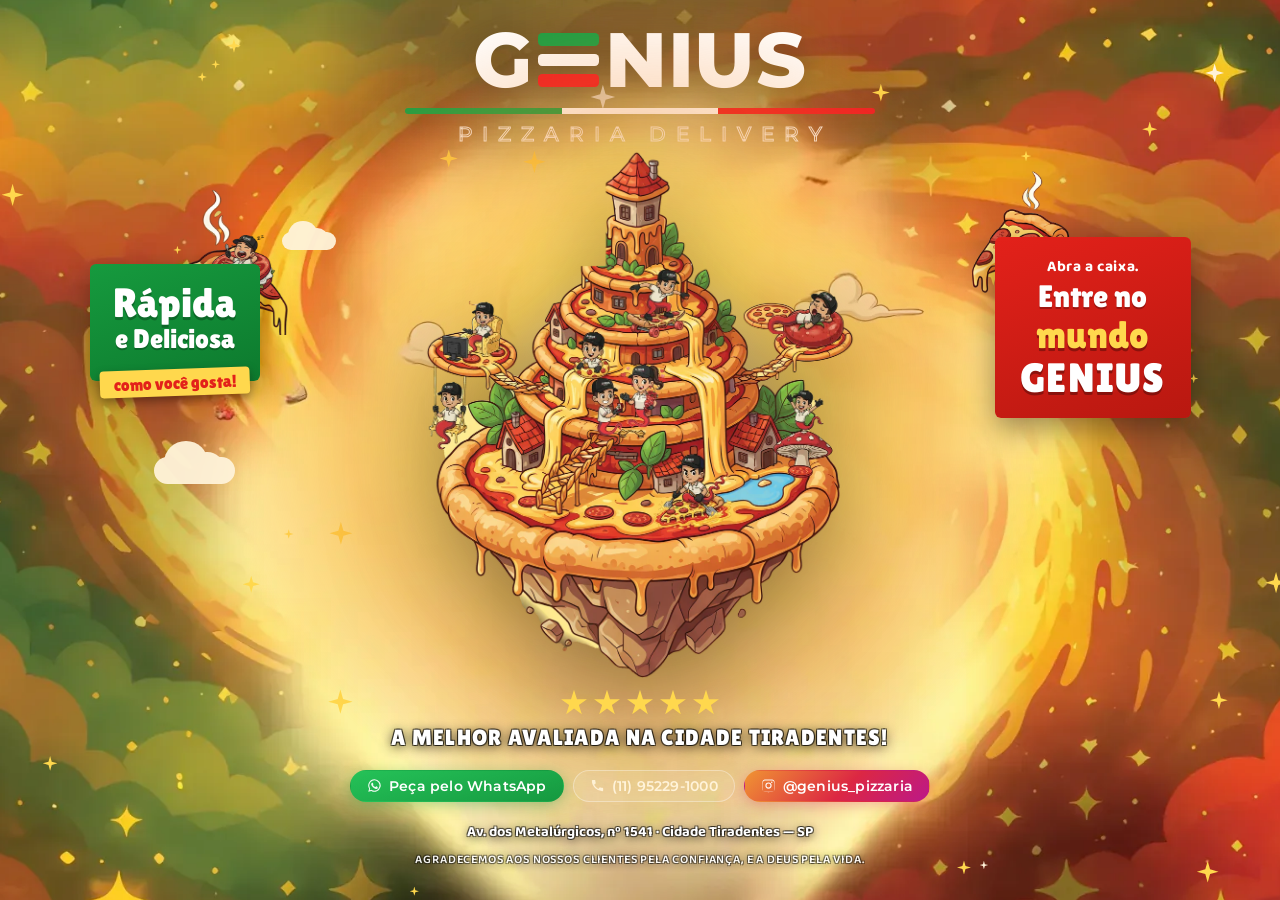
==== commit 7c5f6923: "Remove residuo de rocha do fundo (visivel ao rolar no mobile); versiona bg p/ v3 Co-Authored-By: Cla" ====
--- a/site/index.html
+++ b/site/index.html
@@ -13,8 +13,8 @@
   <link rel="preconnect" href="https://fonts.gstatic.com" crossorigin>
   <link href="https://fonts.googleapis.com/css2?family=Montserrat:wght@500;800&family=Lilita+One&family=Baloo+2:wght@500;600;700&display=swap" rel="stylesheet">
   <link rel="preload" as="image" href="assets/island-v4.webp" imagesrcset="assets/island-sm-v4.webp 900w, assets/island-v4.webp 1500w" imagesizes="(max-width: 640px) 88vw, 46vh" fetchpriority="high">
-  <link rel="preload" as="image" href="assets/bg-v2.webp" media="(min-width: 721px)">
-  <link rel="preload" as="image" href="assets/bg-sm-v2.webp" media="(max-width: 720px)">
+  <link rel="preload" as="image" href="assets/bg-v3.webp" media="(min-width: 721px)">
+  <link rel="preload" as="image" href="assets/bg-sm-v3.webp" media="(max-width: 720px)">
   <meta name="theme-color" content="#46551f">
   <link rel="stylesheet" href="style.css">
 </head>
--- a/site/style.css
+++ b/site/style.css
@@ -56,7 +56,7 @@
 .bg-art {
   position: absolute;
   inset: -2.5%;
-  background: url("assets/bg-v2.webp") center / cover no-repeat;
+  background: url("assets/bg-v3.webp") center / cover no-repeat;
   background-color: #b0501e;
 }
 
@@ -408,26 +408,14 @@
   text-shadow: 0 3px 0 rgba(0, 0, 0, .3);
 }
 
-/* ---------- RODAPÉ / CTA ---------- */
+/* ---------- RODAPÉ / CTA (transparente; legibilidade por contorno) ---------- */
 .cta {
   position: relative;
   z-index: 7;
   text-align: center;
+  width: min(94vw, 680px);
+  margin: 0 auto;
   padding: 8px 18px clamp(20px, 3.5vh, 36px);
-}
-
-/* véu suave para o texto saltar sobre o brilho claro */
-.cta::before {
-  content: "";
-  position: absolute;
-  left: 50%;
-  top: -6%;
-  width: 150%;
-  height: 130%;
-  transform: translateX(-50%);
-  background: radial-gradient(ellipse 60% 72% at 50% 60%, rgba(26, 14, 5, .58), rgba(26, 14, 5, .28) 55%, transparent 78%);
-  z-index: -1;
-  pointer-events: none;
 }
 
 .cta__rating {
@@ -461,7 +449,10 @@
   letter-spacing: .06em;
   text-transform: uppercase;
   color: #fff;
-  text-shadow: 0 1px 2px rgba(20, 10, 4, .9), 0 2px 14px rgba(20, 10, 4, .7);
+  text-shadow:
+    -1px -1px 0 rgba(0, 0, 0, .55), 1px -1px 0 rgba(0, 0, 0, .55),
+    -1px 1px 0 rgba(0, 0, 0, .55), 1px 1px 0 rgba(0, 0, 0, .55),
+    0 2px 12px rgba(0, 0, 0, .85);
   margin-bottom: clamp(14px, 2.2vh, 22px);
 }
 
@@ -469,88 +460,77 @@
   display: flex;
   flex-wrap: wrap;
   justify-content: center;
-  gap: 10px;
-  margin-bottom: clamp(12px, 2vh, 20px);
-}
-
-/* botões slim, modernos: vidro fosco com fino contorno e brilho superior */
+  gap: 9px;
+  margin-bottom: clamp(12px, 2vh, 18px);
+}
+
+/* botões ultra slim e modernos */
 .btn {
   position: relative;
   display: inline-flex;
   align-items: center;
-  gap: 9px;
+  gap: 7px;
   font-family: var(--fonte-logo);
   font-weight: 600;
-  font-size: clamp(12.5px, 1.65vmin, 15px);
+  font-size: clamp(12px, 1.5vmin, 13.5px);
   letter-spacing: .015em;
   text-decoration: none;
-  padding: 9px 19px 9px 16px;
+  padding: 7px 16px;
   border-radius: 999px;
   color: #fff;
-  isolation: isolate;
-  -webkit-backdrop-filter: blur(10px);
-  backdrop-filter: blur(10px);
-  border: 1px solid rgba(255, 255, 255, .22);
-  box-shadow:
-    0 4px 16px rgba(20, 10, 4, .32),
-    inset 0 1px 0 rgba(255, 255, 255, .28);
-  transition: transform .22s cubic-bezier(.34, 1.4, .64, 1), box-shadow .22s ease, border-color .22s ease;
-}
-
-/* leve preenchimento de cor por trás do vidro */
-.btn::before {
-  content: "";
-  position: absolute;
-  inset: 0;
-  border-radius: inherit;
-  z-index: -1;
-  opacity: .9;
-  transition: opacity .22s ease;
-}
-
-/* ícone num disco translúcido sutil */
-.btn svg {
-  width: 17px;
-  height: 17px;
-  padding: 5px;
-  box-sizing: content-box;
-  border-radius: 50%;
-  background: rgba(255, 255, 255, .16);
-}
-
-.btn:hover {
-  transform: translateY(-2px);
-  border-color: rgba(255, 255, 255, .42);
-}
-.btn:hover::before { opacity: 1; }
+  border: 1px solid transparent;
+  transition: transform .2s cubic-bezier(.34, 1.4, .64, 1), box-shadow .2s ease, background .2s ease, border-color .2s ease;
+}
+
+.btn svg { width: 15px; height: 15px; opacity: .95; }
+
+.btn:hover { transform: translateY(-2px); }
 .btn:active { transform: translateY(0); }
 
-.btn--wa::before { background: linear-gradient(150deg, #1fb851, #128a3a); }
-.btn--wa:hover { box-shadow: 0 8px 24px rgba(20, 170, 70, .4), inset 0 1px 0 rgba(255,255,255,.3); }
-
-.btn--tel::before { background: linear-gradient(150deg, rgba(255,243,217,.16), rgba(255,243,217,.06)); }
-.btn--tel { border-color: rgba(255, 243, 217, .4); }
-.btn--tel:hover { box-shadow: 0 8px 24px rgba(20, 10, 4, .35), inset 0 1px 0 rgba(255,255,255,.3); }
-
-.btn--ig::before { background: linear-gradient(135deg, #f09433, #dc2743 55%, #bc1888); }
-.btn--ig:hover { box-shadow: 0 8px 24px rgba(220, 39, 100, .42), inset 0 1px 0 rgba(255,255,255,.3); }
+/* WhatsApp: primário, verde sólido refinado */
+.btn--wa {
+  background: linear-gradient(165deg, #25c258, #15974180);
+  background-color: #169a3e;
+  box-shadow: 0 3px 14px rgba(18, 150, 60, .35);
+}
+.btn--wa:hover { box-shadow: 0 6px 20px rgba(20, 180, 75, .5); }
+
+/* Telefone: secundário fantasma (hairline) */
+.btn--tel {
+  background: rgba(255, 255, 255, .08);
+  border-color: rgba(255, 255, 255, .35);
+  color: var(--creme);
+}
+.btn--tel:hover { background: rgba(255, 255, 255, .16); border-color: rgba(255, 255, 255, .55); }
+
+/* Instagram: gradiente da marca */
+.btn--ig {
+  background: linear-gradient(135deg, #f09433, #dc2743 55%, #bc1888);
+  box-shadow: 0 3px 14px rgba(220, 39, 100, .32);
+}
+.btn--ig:hover { box-shadow: 0 6px 20px rgba(220, 39, 100, .5); }
 
 .cta__address {
-  font-size: clamp(12px, 1.8vmin, 15px);
+  font-size: clamp(12px, 1.8vmin, 14.5px);
+  font-weight: 700;
+  color: #fff;
+  text-shadow:
+    -1px -1px 0 rgba(0, 0, 0, .5), 1px -1px 0 rgba(0, 0, 0, .5),
+    -1px 1px 0 rgba(0, 0, 0, .5), 1px 1px 0 rgba(0, 0, 0, .5),
+    0 2px 10px rgba(0, 0, 0, .8);
+}
+
+.cta__thanks {
+  font-size: clamp(10px, 1.5vmin, 12px);
   font-weight: 600;
+  letter-spacing: .07em;
+  text-transform: uppercase;
   color: #fff;
   opacity: .9;
-  text-shadow: 0 1px 6px rgba(20, 10, 4, .7);
-}
-
-.cta__thanks {
-  font-size: clamp(10px, 1.5vmin, 12px);
-  font-weight: 500;
-  letter-spacing: .08em;
-  text-transform: uppercase;
-  color: var(--creme-suave);
-  opacity: .72;
-  text-shadow: 0 1px 5px rgba(20, 10, 4, .6);
+  text-shadow:
+    -1px -1px 0 rgba(0, 0, 0, .45), 1px -1px 0 rgba(0, 0, 0, .45),
+    -1px 1px 0 rgba(0, 0, 0, .45), 1px 1px 0 rgba(0, 0, 0, .45),
+    0 1px 8px rgba(0, 0, 0, .75);
   margin-top: 6px;
 }
 
@@ -623,7 +603,7 @@
   .flyer--sleep { left: 1vw; top: 110px; width: clamp(80px, 21vw, 115px); }
   .flyer--slice { right: 2vw; top: 46%; width: clamp(58px, 15vw, 85px); }
 
-  .bg-art { background-image: url("assets/bg-sm-v2.webp"); }
+  .bg-art { background-image: url("assets/bg-sm-v3.webp"); }
 
   .cta__buttons { flex-direction: column; align-items: stretch; max-width: 340px; margin-inline: auto; }
   .btn { justify-content: center; }
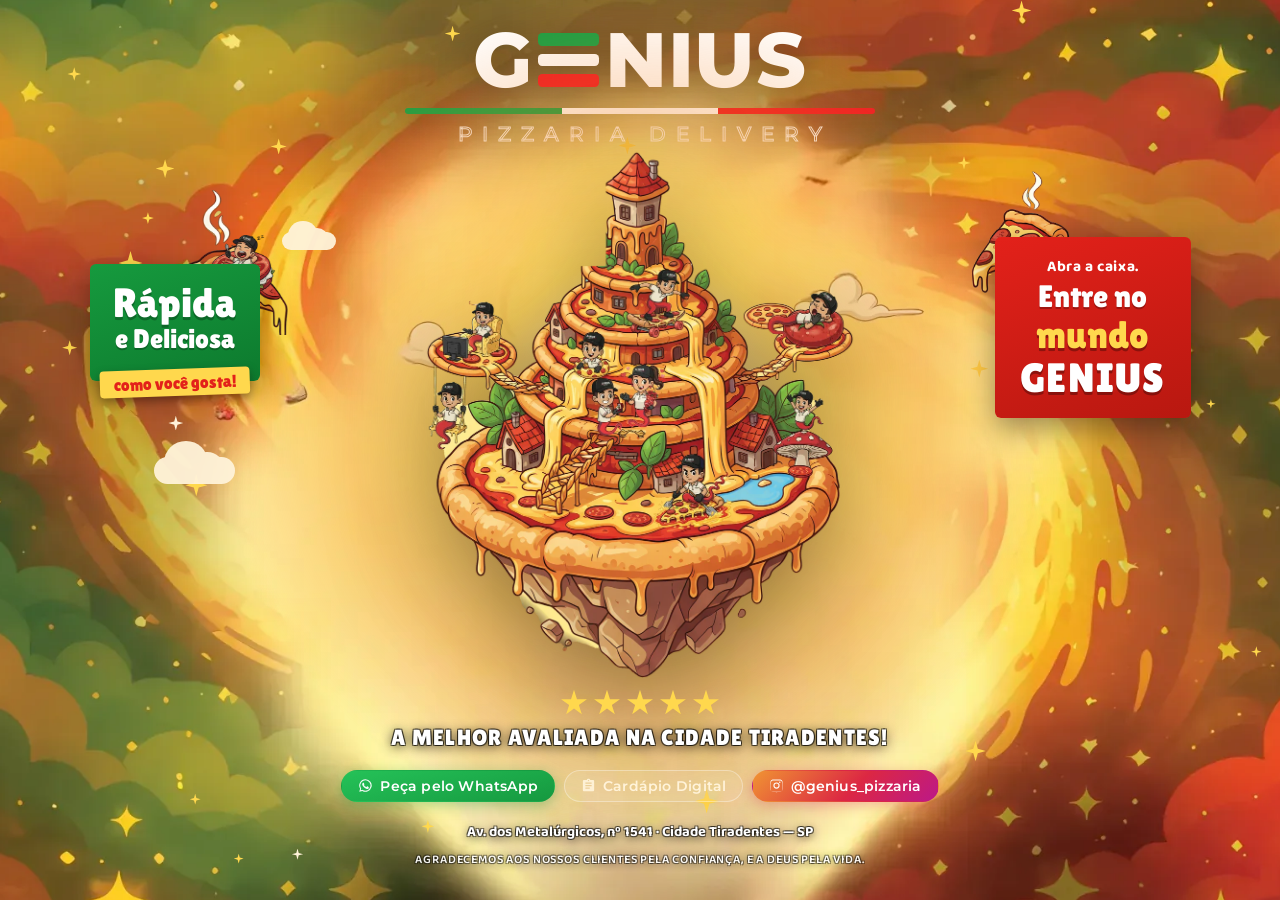
==== commit 46a1d1fa: "Substitui CTA de telefone pelo link do cardápio digital (Wabiz)" ====
--- a/site/index.html
+++ b/site/index.html
@@ -103,9 +103,9 @@
           <svg viewBox="0 0 24 24" width="22" height="22" fill="currentColor" aria-hidden="true"><path d="M12 2a10 10 0 0 0-8.6 15.1L2 22l5-1.3A10 10 0 1 0 12 2Zm0 18.2c-1.6 0-3.1-.4-4.4-1.2l-.3-.2-3 .8.8-2.9-.2-.3A8.2 8.2 0 1 1 12 20.2Zm4.6-6.1c-.3-.1-1.5-.7-1.7-.8-.2-.1-.4-.1-.6.1-.2.3-.7.8-.8 1-.1.2-.3.2-.5.1a6.7 6.7 0 0 1-3.3-2.9c-.3-.4 0-.5.1-.7l.4-.5c.1-.2.1-.3 0-.5l-.8-1.9c-.2-.5-.4-.4-.6-.4h-.5c-.2 0-.5.1-.7.3-.2.3-.9.9-.9 2.2s.9 2.5 1.1 2.7c.1.2 1.8 2.8 4.5 3.9 2.6 1.1 2.6.7 3.1.7.5-.1 1.5-.6 1.7-1.2.2-.6.2-1.1.2-1.2-.1-.1-.3-.2-.7-.3Z"/></svg>
           Peça pelo WhatsApp
         </a>
-        <a class="btn btn--tel" href="tel:+5511952291000">
-          <svg viewBox="0 0 24 24" width="20" height="20" fill="currentColor" aria-hidden="true"><path d="M6.6 10.8a15.5 15.5 0 0 0 6.6 6.6l2.2-2.2c.3-.3.7-.4 1-.2 1.1.4 2.3.6 3.6.6.6 0 1 .4 1 1V20c0 .6-.4 1-1 1A17 17 0 0 1 3 4c0-.6.4-1 1-1h3.5c.6 0 1 .4 1 1 0 1.2.2 2.4.6 3.6.1.3 0 .7-.2 1l-2.3 2.2Z"/></svg>
-          (11) 95229-1000
+        <a class="btn btn--menu" href="https://geniuspizzariaeesfiharia.wabiz.delivery/" target="_blank" rel="noopener">
+          <svg viewBox="0 0 24 24" width="20" height="20" fill="currentColor" aria-hidden="true"><path d="M19 3h-4.18C14.4 1.84 13.3 1 12 1c-1.3 0-2.4.84-2.82 2H5c-1.1 0-2 .9-2 2v14c0 1.1.9 2 2 2h14c1.1 0 2-.9 2-2V5c0-1.1-.9-2-2-2zm-7 0c.55 0 1 .45 1 1s-.45 1-1 1-1-.45-1-1 .45-1 1-1zm2 14H7v-2h7v2zm3-4H7v-2h10v2zm0-4H7V7h10v2z"/></svg>
+          Cardápio Digital
         </a>
         <a class="btn btn--ig" href="https://www.instagram.com/genius_pizzaria/" target="_blank" rel="noopener">
           <svg viewBox="0 0 24 24" width="20" height="20" fill="currentColor" aria-hidden="true"><path d="M12 2.2c3.2 0 3.6 0 4.8.1 1.2.1 1.9.2 2.3.4.6.2 1 .5 1.4.9.4.4.7.8.9 1.4.2.4.4 1.1.4 2.3.1 1.2.1 1.6.1 4.8s0 3.6-.1 4.8c-.1 1.2-.2 1.9-.4 2.3a3.8 3.8 0 0 1-2.3 2.3c-.4.2-1.1.4-2.3.4-1.2.1-1.6.1-4.8.1s-3.6 0-4.8-.1c-1.2-.1-1.9-.2-2.3-.4a3.8 3.8 0 0 1-2.3-2.3c-.2-.4-.4-1.1-.4-2.3-.1-1.2-.1-1.6-.1-4.8s0-3.6.1-4.8c.1-1.2.2-1.9.4-2.3.2-.6.5-1 .9-1.4.4-.4.8-.7 1.4-.9.4-.2 1.1-.4 2.3-.4 1.2-.1 1.6-.1 4.8-.1Zm0 1.8c-3.1 0-3.5 0-4.7.1-1.1.1-1.7.2-2.1.4-.5.2-.9.4-1.2.8-.4.3-.6.7-.8 1.2-.2.4-.3 1-.4 2.1-.1 1.2-.1 1.6-.1 4.7s0 3.5.1 4.7c.1 1.1.2 1.7.4 2.1.2.5.4.9.8 1.2.3.4.7.6 1.2.8.4.2 1 .3 2.1.4 1.2.1 1.6.1 4.7.1s3.5 0 4.7-.1c1.1-.1 1.7-.2 2.1-.4.5-.2.9-.4 1.2-.8.4-.3.6-.7.8-1.2.2-.4.3-1 .4-2.1.1-1.2.1-1.6.1-4.7s0-3.5-.1-4.7c-.1-1.1-.2-1.7-.4-2.1a2.6 2.6 0 0 0-.8-1.2 2.6 2.6 0 0 0-1.2-.8c-.4-.2-1-.3-2.1-.4-1.2-.1-1.6-.1-4.7-.1Zm0 3a5 5 0 1 1 0 10 5 5 0 0 1 0-10Zm0 8.2a3.2 3.2 0 1 0 0-6.4 3.2 3.2 0 0 0 0 6.4Zm6.4-8.4a1.2 1.2 0 1 1-2.4 0 1.2 1.2 0 0 1 2.4 0Z"/></svg>
--- a/site/style.css
+++ b/site/style.css
@@ -495,13 +495,13 @@
 }
 .btn--wa:hover { box-shadow: 0 6px 20px rgba(20, 180, 75, .5); }
 
-/* Telefone: secundário fantasma (hairline) */
-.btn--tel {
+/* Cardápio: secundário fantasma (hairline) */
+.btn--menu {
   background: rgba(255, 255, 255, .08);
   border-color: rgba(255, 255, 255, .35);
   color: var(--creme);
 }
-.btn--tel:hover { background: rgba(255, 255, 255, .16); border-color: rgba(255, 255, 255, .55); }
+.btn--menu:hover { background: rgba(255, 255, 255, .16); border-color: rgba(255, 255, 255, .55); }
 
 /* Instagram: gradiente da marca */
 .btn--ig {
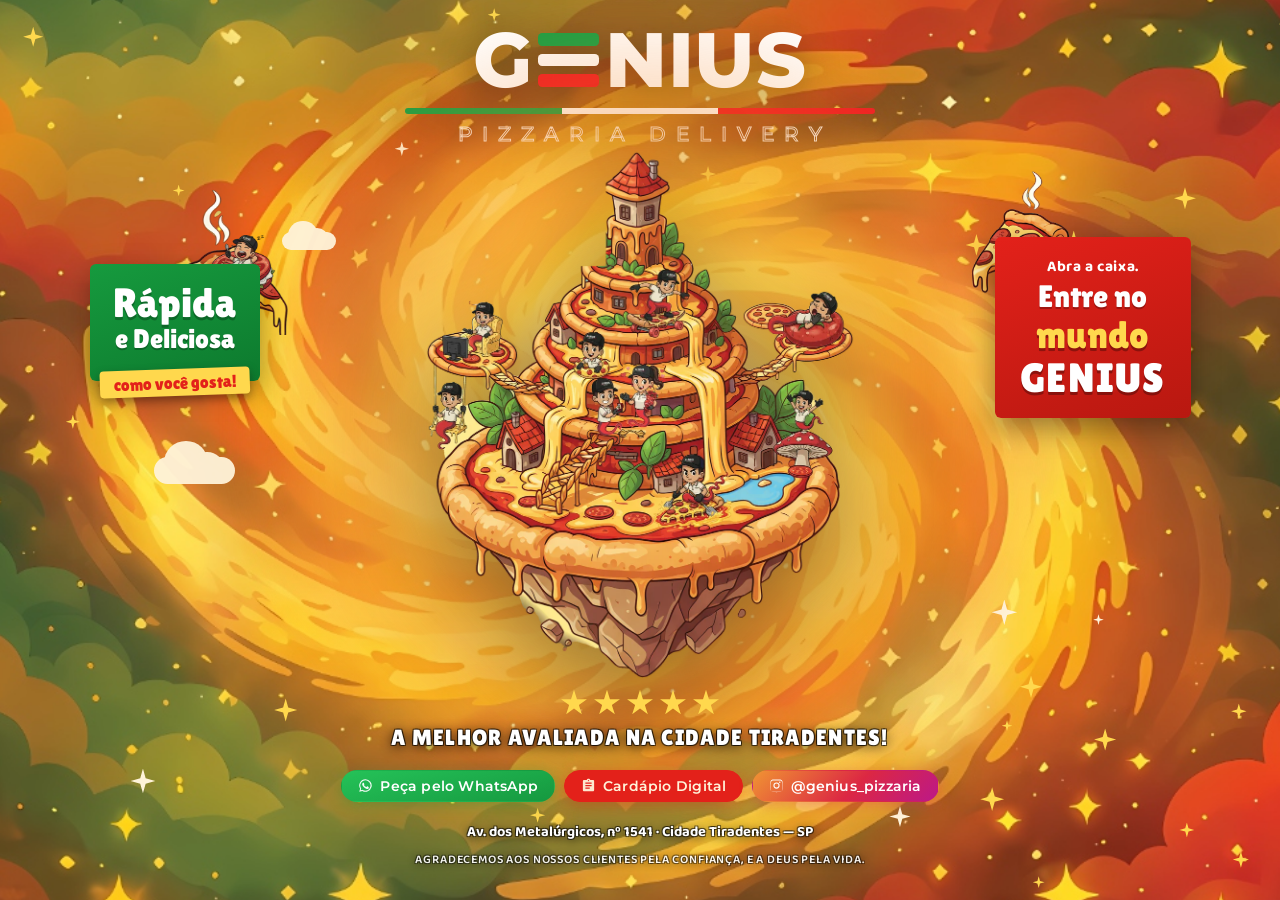
==== commit 5110c167: "Adiciona novo fundo galáctico e ajusta contraste e renderização do CTA Cardápio Digital" ====
--- a/site/index.html
+++ b/site/index.html
@@ -13,8 +13,7 @@
   <link rel="preconnect" href="https://fonts.gstatic.com" crossorigin>
   <link href="https://fonts.googleapis.com/css2?family=Montserrat:wght@500;800&family=Lilita+One&family=Baloo+2:wght@500;600;700&display=swap" rel="stylesheet">
   <link rel="preload" as="image" href="assets/island-v4.webp" imagesrcset="assets/island-sm-v4.webp 900w, assets/island-v4.webp 1500w" imagesizes="(max-width: 640px) 88vw, 46vh" fetchpriority="high">
-  <link rel="preload" as="image" href="assets/bg-v3.webp" media="(min-width: 721px)">
-  <link rel="preload" as="image" href="assets/bg-sm-v3.webp" media="(max-width: 720px)">
+  <link rel="preload" as="image" href="assets/bg-v4.jpg">
   <meta name="theme-color" content="#46551f">
   <link rel="stylesheet" href="style.css">
 </head>
--- a/site/style.css
+++ b/site/style.css
@@ -56,7 +56,7 @@
 .bg-art {
   position: absolute;
   inset: -2.5%;
-  background: url("assets/bg-v3.webp") center / cover no-repeat;
+  background: url("assets/bg-v4.jpg") center / cover no-repeat;
   background-color: #b0501e;
 }
 
@@ -479,6 +479,7 @@
   border-radius: 999px;
   color: #fff;
   border: 1px solid transparent;
+  background-clip: padding-box;
   transition: transform .2s cubic-bezier(.34, 1.4, .64, 1), box-shadow .2s ease, background .2s ease, border-color .2s ease;
 }
 
@@ -495,13 +496,14 @@
 }
 .btn--wa:hover { box-shadow: 0 6px 20px rgba(20, 180, 75, .5); }
 
-/* Cardápio: secundário fantasma (hairline) */
+/* Cardápio: cor sólida para contraste no novo fundo */
 .btn--menu {
-  background: rgba(255, 255, 255, .08);
-  border-color: rgba(255, 255, 255, .35);
+  background: var(--vermelho);
+  border-color: var(--vermelho);
   color: var(--creme);
-}
-.btn--menu:hover { background: rgba(255, 255, 255, .16); border-color: rgba(255, 255, 255, .55); }
+  box-shadow: 0 3px 14px rgba(227, 33, 26, .35);
+}
+.btn--menu:hover { background: var(--vermelho-esc); border-color: var(--vermelho-esc); box-shadow: 0 6px 20px rgba(227, 33, 26, .5); }
 
 /* Instagram: gradiente da marca */
 .btn--ig {
@@ -603,7 +605,7 @@
   .flyer--sleep { left: 1vw; top: 110px; width: clamp(80px, 21vw, 115px); }
   .flyer--slice { right: 2vw; top: 46%; width: clamp(58px, 15vw, 85px); }
 
-  .bg-art { background-image: url("assets/bg-sm-v3.webp"); }
+  .bg-art { background-image: url("assets/bg-v4.jpg"); }
 
   .cta__buttons { flex-direction: column; align-items: stretch; max-width: 340px; margin-inline: auto; }
   .btn { justify-content: center; }
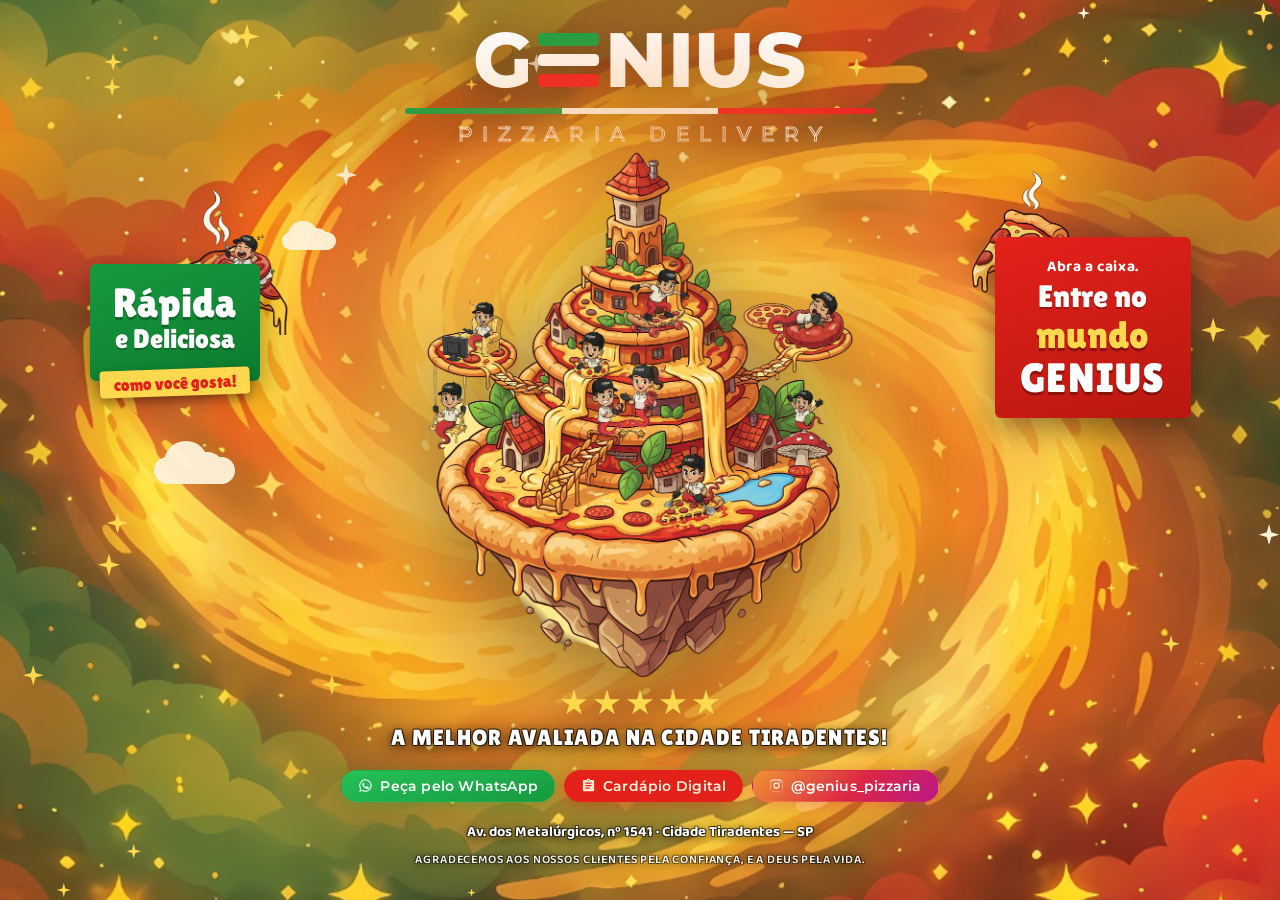
==== commit 24646904: "Adiciona meta tags de SEO, Open Graph, Twitter Card e JSON-LD (Restaurant) Co-Authored-By: Claude So" ====
--- a/site/index.html
+++ b/site/index.html
@@ -3,11 +3,27 @@
 <head>
   <meta charset="UTF-8">
   <meta name="viewport" content="width=device-width, initial-scale=1.0">
-  <title>Genius Pizzaria Delivery — Entre no Mundo Genius 🍕</title>
-  <meta name="description" content="Genius Pizzaria Delivery — rápida e deliciosa, como você gosta! A melhor avaliada na Cidade Tiradentes. Peça já: (11) 95229-1000">
-  <meta property="og:title" content="Genius Pizzaria Delivery">
-  <meta property="og:description" content="Abra a caixa. Entre no Mundo Genius! A melhor avaliada na Cidade Tiradentes.">
+  <title>Genius Pizzaria Delivery — A Melhor de Cidade Tiradentes SP 🍕</title>
+  <meta name="description" content="Genius Pizzaria Delivery — rápida e deliciosa, como você gosta! A melhor pizzaria avaliada na Cidade Tiradentes, São Paulo (SP). Peça já pelo WhatsApp: (11) 95229-1000.">
+  <meta name="robots" content="index, follow">
+  <link rel="canonical" href="https://geniuspizzaria.com.br/">
+  
+  <!-- Open Graph / Facebook / WhatsApp -->
   <meta property="og:type" content="website">
+  <meta property="og:url" content="https://geniuspizzaria.com.br/">
+  <meta property="og:title" content="Genius Pizzaria Delivery — Cidade Tiradentes">
+  <meta property="og:description" content="A melhor pizzaria da Cidade Tiradentes! Abra a caixa, entre no Mundo Genius e faça seu pedido online ou pelo WhatsApp.">
+  <meta property="og:image" content="https://geniuspizzaria.com.br/assets/bg-v4.jpg">
+  <meta property="og:locale" content="pt_BR">
+  <meta property="og:site_name" content="Genius Pizzaria">
+
+  <!-- Twitter Cards -->
+  <meta name="twitter:card" content="summary_large_image">
+  <meta name="twitter:url" content="https://geniuspizzaria.com.br/">
+  <meta name="twitter:title" content="Genius Pizzaria Delivery — Cidade Tiradentes">
+  <meta name="twitter:description" content="A melhor pizzaria da Cidade Tiradentes! Faça seu pedido online ou pelo WhatsApp.">
+  <meta name="twitter:image" content="https://geniuspizzaria.com.br/assets/bg-v4.jpg">
+
   <link rel="icon" href="data:image/svg+xml,<svg xmlns=%22http://www.w3.org/2000/svg%22 viewBox=%220 0 100 100%22><text y=%22.9em%22 font-size=%2290%22>🍕</text></svg>">
   <link rel="preconnect" href="https://fonts.googleapis.com">
   <link rel="preconnect" href="https://fonts.gstatic.com" crossorigin>
@@ -16,6 +32,36 @@
   <link rel="preload" as="image" href="assets/bg-v4.jpg">
   <meta name="theme-color" content="#46551f">
   <link rel="stylesheet" href="style.css">
+
+  <!-- JSON-LD Structured Data para SEO Local -->
+  <script type="application/ld+json">
+  {
+    "@context": "https://schema.org",
+    "@type": "Restaurant",
+    "name": "Genius Pizzaria",
+    "image": "https://geniuspizzaria.com.br/assets/bg-v4.jpg",
+    "@id": "https://geniuspizzaria.com.br/",
+    "url": "https://geniuspizzaria.com.br/",
+    "telephone": "+5511952291000",
+    "menu": "https://geniuspizzariaeesfiharia.wabiz.delivery/",
+    "address": {
+      "@type": "PostalAddress",
+      "streetAddress": "Av. dos Metalúrgicos, 1541",
+      "addressLocality": "São Paulo",
+      "addressRegion": "SP",
+      "postalCode": "08471-000",
+      "addressCountry": "BR"
+    },
+    "servesCuisine": "Pizza",
+    "priceRange": "$$",
+    "aggregateRating": {
+      "@type": "AggregateRating",
+      "ratingValue": "5.0",
+      "bestRating": "5",
+      "ratingCount": "150"
+    }
+  }
+  </script>
 </head>
 <body>
 
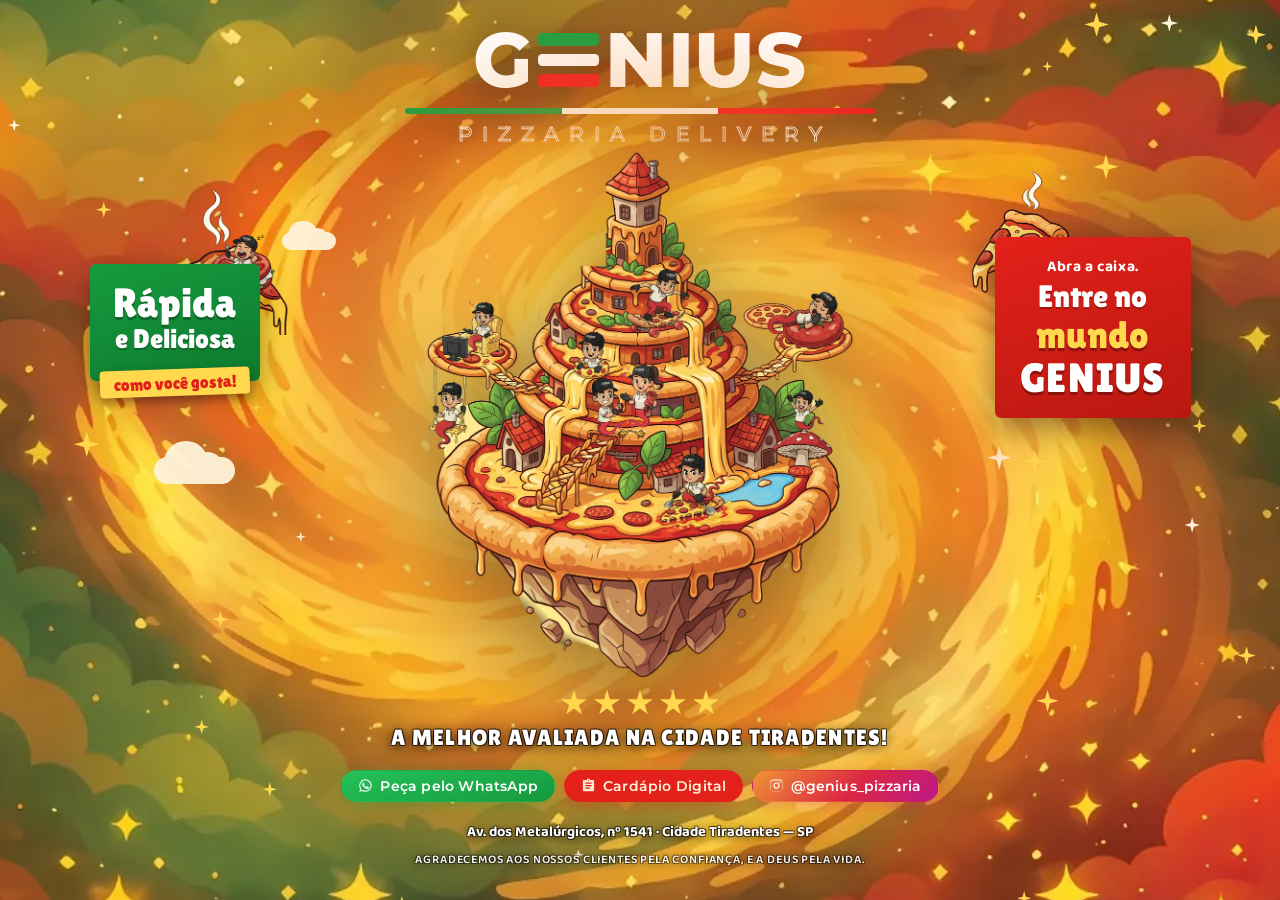
==== commit 57be8750: "Otimiza fundo cósmico (JPG->WebP responsivo) e remove assets mortos bg-v4.jpg (359KB) virou bg-v4.we" ====
--- a/site/index.html
+++ b/site/index.html
@@ -29,7 +29,8 @@
   <link rel="preconnect" href="https://fonts.gstatic.com" crossorigin>
   <link href="https://fonts.googleapis.com/css2?family=Montserrat:wght@500;800&family=Lilita+One&family=Baloo+2:wght@500;600;700&display=swap" rel="stylesheet">
   <link rel="preload" as="image" href="assets/island-v4.webp" imagesrcset="assets/island-sm-v4.webp 900w, assets/island-v4.webp 1500w" imagesizes="(max-width: 640px) 88vw, 46vh" fetchpriority="high">
-  <link rel="preload" as="image" href="assets/bg-v4.jpg">
+  <link rel="preload" as="image" href="assets/bg-v4-sm.webp" media="(max-width: 720px)">
+  <link rel="preload" as="image" href="assets/bg-v4.webp" media="(min-width: 721px)">
   <meta name="theme-color" content="#46551f">
   <link rel="stylesheet" href="style.css">
 
--- a/site/style.css
+++ b/site/style.css
@@ -56,7 +56,7 @@
 .bg-art {
   position: absolute;
   inset: -2.5%;
-  background: url("assets/bg-v4.jpg") center / cover no-repeat;
+  background: url("assets/bg-v4.webp") center / cover no-repeat;
   background-color: #b0501e;
 }
 
@@ -605,7 +605,7 @@
   .flyer--sleep { left: 1vw; top: 110px; width: clamp(80px, 21vw, 115px); }
   .flyer--slice { right: 2vw; top: 46%; width: clamp(58px, 15vw, 85px); }
 
-  .bg-art { background-image: url("assets/bg-v4.jpg"); }
+  .bg-art { background-image: url("assets/bg-v4-sm.webp"); }
 
   .cta__buttons { flex-direction: column; align-items: stretch; max-width: 340px; margin-inline: auto; }
   .btn { justify-content: center; }
